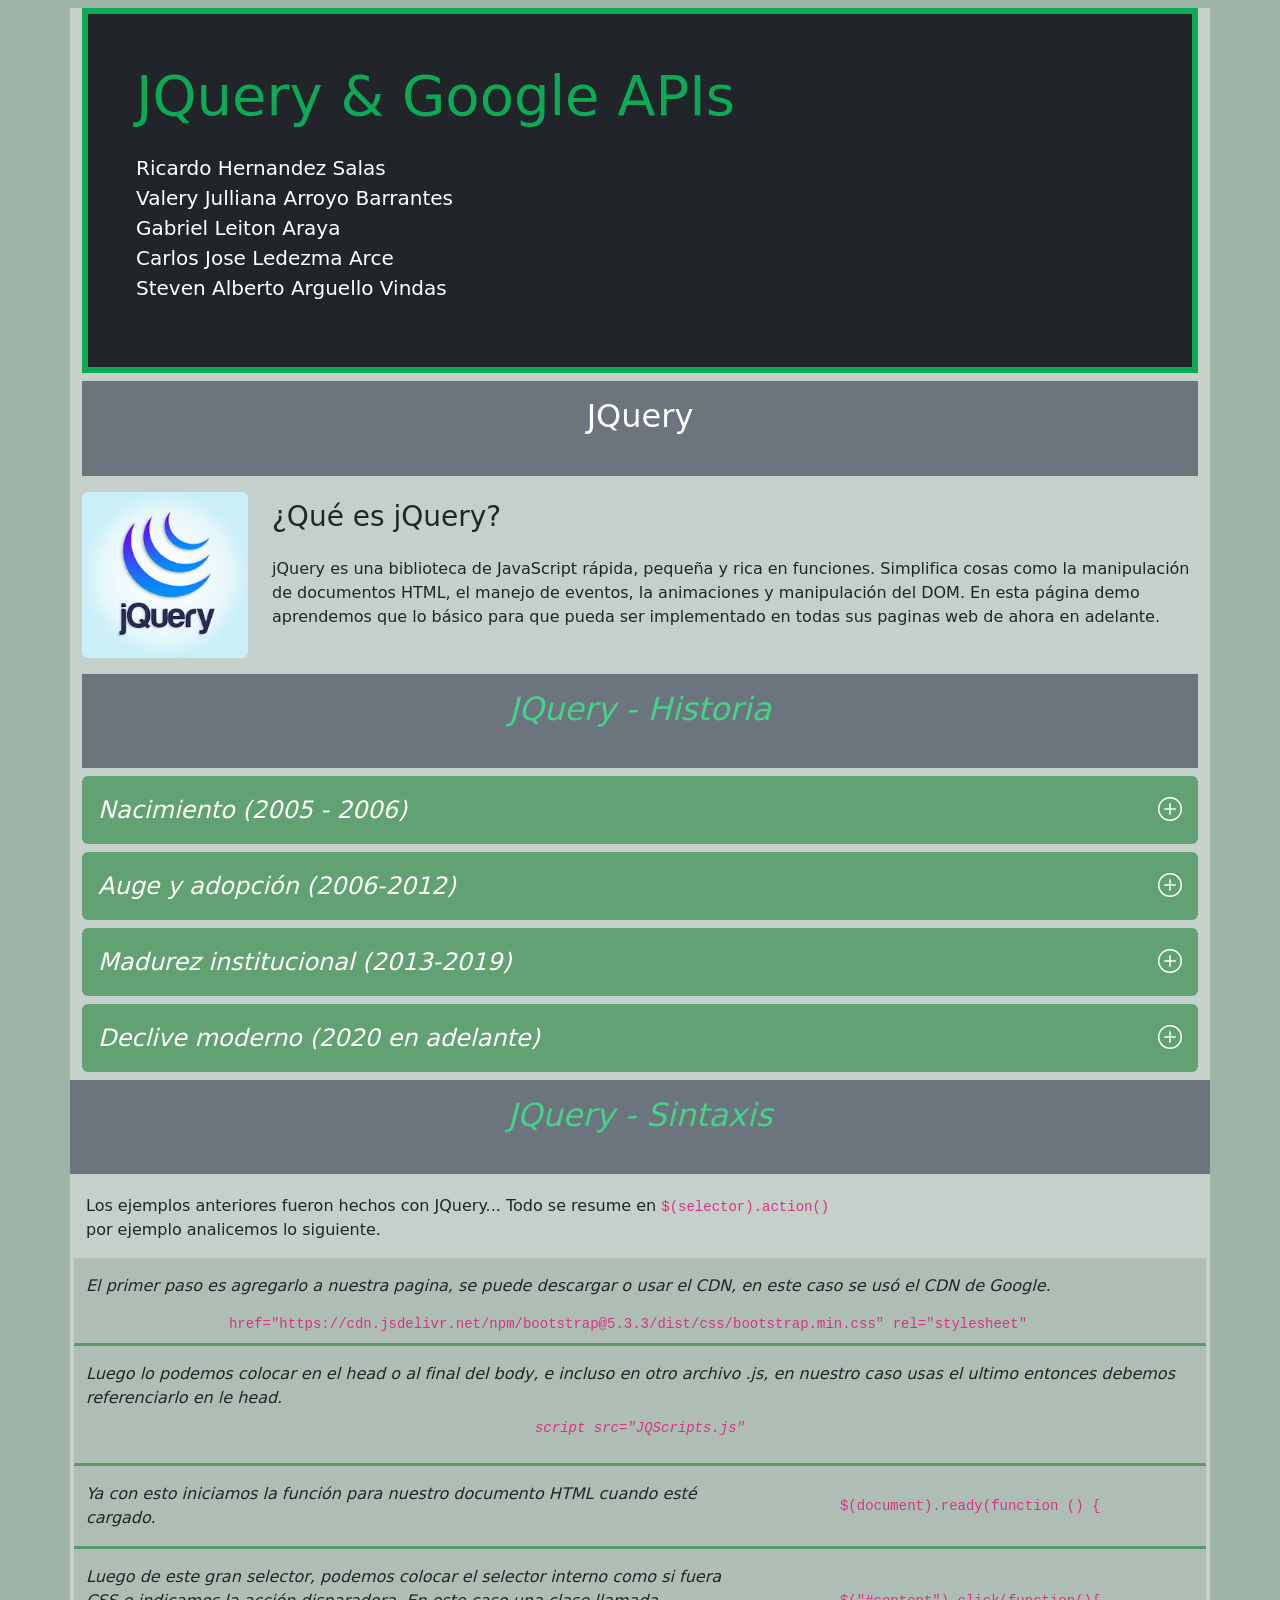
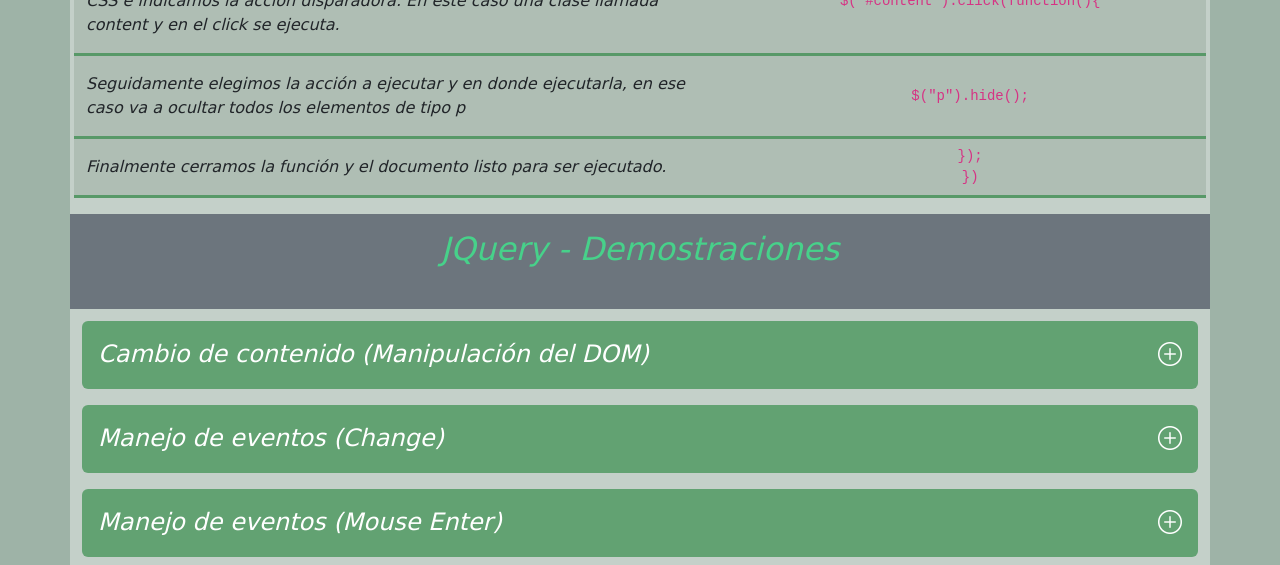
==== index.html @ 8ffada0d "changes" ====
<!DOCTYPE html>
<html lang="es">

<head>
    <meta charset="UTF-8">
    <meta name="viewport" content="width=device-width, initial-scale=1.0">
    <title>DEMO-GRP2</title>
    <meta name="authors"
        content="Ricardo Hernandez Salas, Valery Julliana Arroyo Barrantes, Gabriel Leiton Araya, Carlos Jose Ledezma Arce , Steven Alberto Arguello Vindas">

    <!-- Bootstrap mediante CDN-->
    <link href="https://cdn.jsdelivr.net/npm/bootstrap@5.3.3/dist/css/bootstrap.min.css" rel="stylesheet">
    <!--Iconos de bootstrap-->
    <link href="https://cdn.jsdelivr.net/npm/bootstrap-icons@1.11.3/font/bootstrap-icons.css" rel="stylesheet">

    <link rel="stylesheet" href="styles.css">

    <!--      
    <base href="https://richardontthe.github.io/DEMO-GRP2/">
    -->

    <meta name="description"
        content="Pagina con una demostracion diseño Jquery, HTML, CSS y Google APIs, con el fin de mostrar los conocimientos adquiridos en el curso de ISW">
    <meta name="keywords"
        content="HTML, CSS, JavaScript, jQuery, Google APIs, diseño web, desarrollo web, ISW, demostración">

    <!-- Instalacion de JQuery con CDN -->
    <script src="https://ajax.googleapis.com/ajax/libs/jquery/3.7.1/jquery.min.js"></script>

    <!-- referenciamos la hoja de jquery -->
    <script src="JQScripts.js"></script>

</head>

<body>

    <div id="main-Container" class="container">


        <div id="main-title" class="container p-5 my-2 bg-dark text-white">
            <h1 class="display-4 mb-4">JQuery & Google APIs</h1>
            <p class="lead">Ricardo Hernandez Salas <br> Valery Julliana Arroyo Barrantes <br> Gabriel Leiton Araya <br>
                Carlos Jose Ledezma Arce <br> Steven Alberto Arguello Vindas</p>

        </div>

        <!-- Inicia la parte de Jquery -->

        <div id="JQuery" class="col p-3 bg-secondary text-white">
            <h2 class="mb-4">JQuery</h2>
        </div>

        <div class="row">
            <div class="col-sm-2 mt-3 mb-3">
                <img src="Resources/jquery.jpg" alt="imagen de jquery" class="img-fluid rounded">
            </div>

            <div class="col-sm-10 - mt-4">
                <h3>¿Qué es jQuery?</h3>
                <p class="secondary - mt-4">jQuery es una biblioteca de JavaScript rápida, pequeña y rica en funciones.
                    Simplifica cosas como la manipulación de documentos HTML, el manejo de eventos, la animaciones y
                    manipulación del DOM. En esta página demo aprendemos que lo básico para que pueda ser implementado
                    en todas sus paginas web de ahora en adelante.</p>
            </div>

        </div>

        <!--  Historia de jquery-->
        <!-- Funete https://blog.logrocket.com/the-history-and-legacy-of-jquery/-->

        <div id="JQuery-Sub" class="col p-3 bg-secondary text-white">
            <h2 class="mb-4">JQuery - Historia</h2>
        </div>
        <!-- Inicios !-->
        <div id="DropDown" class="DropDown">

            <div id="JQuery-Sub1"
                class="JQuery-Sub1 d-flex justify-content-between align-items-center p-3 my-2 rounded ">

                <h2 class="mb-0">Nacimiento (2005 - 2006)</h2>
                <i class="bi bi-plus-circle fs-4 text-white"></i>

            </div>

            <div class="col my-1">
                <p class="secondary content ms-3" id="content">
                    John Resig creó la primera versión en 2005 y la lanzó en 2006 en BarCampNYC.
                    Se enfocó en simplificar tareas repetitivas de JavaScript, con un API ergonómico
                    para seleccionar elementos y manejar diferencias entre navegadores.
                </p>
            </div>
        </div>

        <!-- Auge y adopcion -->
        <div id="DropDown" class="DropDown">

            <div id="JQuery-Sub1"
                class="JQuery-Sub1 d-flex justify-content-between align-items-center p-3 my-2 rounded ">

                <h2 class="mb-0">Auge y adopción (2006-2012)</h2>
                <i class="bi bi-plus-circle fs-4 text-white"></i>

            </div>

            <div class="col my-1">
                <p class="secondary content ms-3" id="content">
                    jQuery se volvió estándar gracias a su manejo de animaciones, Ajax y compatibilidad
                    cross-browser, alimentando el 74% de sitios web. Introdujo Sizzle para selecciones
                    complejas y formalizó su gobernanza con la jQuery Board en 2011 y la jQuery Foundation en 2012.
                </p>
            </div>
        </div>

        <!-- madurez institucional -->
        <div id="DropDown" class="DropDown">

            <div id="JQuery-Sub1"
                class="JQuery-Sub1 d-flex justify-content-between align-items-center p-3 my-2 rounded ">

                <h2 class="mb-0">Madurez institucional (2013-2019)</h2>
                <i class="bi bi-plus-circle fs-4 text-white"></i>

            </div>

            <div class="col my-1">
                <p class="secondary content ms-3" id="content">
                    Lanzó v2.0 en 2013 sin soporte para IE8-, mejorando rendimiento.
                    Se fusionó en JS Foundation (2015) y luego OpenJS Foundation (2019),
                    manteniendo desarrollo activo pese a mejoras nativas en navegadores.
                </p>
            </div>
        </div>

        <!-- declive -->
        <div id="DropDown" class="DropDown">

            <div id="JQuery-Sub1"
                class="JQuery-Sub1 d-flex justify-content-between align-items-center p-3 my-2 rounded ">

                <h2 class="mb-0">Declive moderno (2020 en adelante)</h2>
                <i class="bi bi-plus-circle fs-4 text-white"></i>

            </div>

            <div class="col my-1">
                <p class="secondary content ms-3" id="content">
                    Con la evolución de JavaScript moderno y frameworks como React, Vue y Angular,
                    el uso de jQuery disminuyó considerablemente, aunque aún se mantiene presente
                    en muchos proyectos legacy.
                </p>
            </div>
        </div>



        <div class="row">
            <div id="JQuery-Sub" class="col p-3 bg-secondary text-white mb-1">
                <h2 class="mb-4">JQuery - Sintaxis</h2>
            </div>
        </div>

        <div class="row">
            <div class="col secondary p-3">
                <p>Los ejemplos anteriores fueron hechos con JQuery... Todo se resume en
                    <code> $(selector).action()</code> <br> por ejemplo analicemos lo siguiente.
                </p>

                <div class="row sintax">
                    <p class="col-md-12 mt-3">
                        El primer paso es agregarlo a nuestra pagina, se puede descargar o usar el CDN, en este caso se
                        usó el CDN de Google.
                    </p>
                    <code class="row  d-flex justify-content-center align-items-center mb-2">
                         href="https://cdn.jsdelivr.net/npm/bootstrap@5.3.3/dist/css/bootstrap.min.css" rel="stylesheet"

                </code>
                </div>

                <div class="row sintax">
                    <p class="col-md-12 mt-3">
                        Luego lo podemos colocar en el head o al final del body, e incluso en otro archivo .js, en
                        nuestro caso usas el ultimo entonces debemos referenciarlo en le head.
                        <code class="row  d-flex justify-content-center align-items-center mb-2 mt-2">
                         script src="JQScripts.js"
                                      
                        </code>
                </div>

                <div class="row sintax">
                    <p class="col-md-7 mt-3">
                        Ya con esto iniciamos la función para nuestro documento HTML cuando esté cargado.
                    </p>
                    <code class="col-md-5  d-flex justify-content-center align-items-center">
                    $(document).ready(function () {
                </code>
                </div>

                <div class="row sintax ">
                    <p class="col-md-7 mt-3">
                        Luego de este gran selector, podemos colocar el selector interno como si fuera CSS e indicamos
                        la acción disparadora. En este caso una clase llamada content y en el click se ejecuta.
                    </p>
                    <code class="col-md-5  d-flex justify-content-center align-items-center">
                    $("#content").click(function(){
                </code>
                </div>

                <div class="row sintax ">
                    <p class="col-md-7 mt-3">
                        Seguidamente elegimos la acción a ejecutar y en donde ejecutarla, en ese caso va a ocultar todos
                        los elementos de tipo p
                    </p>
                    <code class="col-md-5  d-flex justify-content-center align-items-center">
                                 $("p").hide();
                            </code>
                </div>

                <div class="row sintax ">
                    <p class="col-md-7 mt-3">
                        Finalmente cerramos la función y el documento listo para ser ejecutado.
                    </p>
                    <code class="col-md-5  d-flex justify-content-center align-items-center">
                                  }); <br>
                                })
                            </code>
                </div>

            </div>
        </div>

        <!-- Demostraciones de  JQuery-->
        <div class="row">
            <div id="JQuery-Sub" class="col p-3 bg-secondary text-white mb-1">
                <h2 class="mb-4">JQuery - Demostraciones</h2>
            </div>
        </div>
        <!-- Cambio de contenido HTML -->
        <div class="row demosJQ">

            <div id="DropDown" class="DropDown">

                <div id="JQuery-Sub1"
                    class="JQuery-Sub1 d-flex justify-content-between align-items-center p-3 my-2 rounded ">

                    <h2 class="mb-0"> Cambio de contenido (Manipulación del DOM) </h2>
                    <i class="bi bi-plus-circle fs-4 text-white"></i>

                </div>

                <div class="col my-1">

                    <p class="secondary content ms-3">
                        La manipulacion del DOM permite alterar el HTML...
                    </p>

                    <div class="row align-items-center content">

                        <div class="col-md-3">
                            <button id="btn-cambiar" class="btn btn-primary w-80 ms-5">
                                Cambiar contenido
                            </button>
                        </div>

                        <div class="col-md-9">
                            <p id="demo-texto" class="secondary mb-0 ms-4">
                                Este texto será modificado con jQuery.
                            </p>
                        </div>

                    </div>

                </div>
            </div>




        </div>

        <!-- Manejo de eventos -->
        <div class="row demosJQ">

            <div id="DropDown" class="DropDown">

                <div id="JQuery-Sub1"
                    class="JQuery-Sub1 d-flex justify-content-between align-items-center p-3 my-2 rounded ">

                    <h2 class="mb-0"> Manejo de eventos (Change) </h2>
                    <i class="bi bi-plus-circle fs-4 text-white"></i>

                </div>

                <div class="col my-1">

                    <p class="secondary content ms-3">
                        El manejo de ventos que ofrece JQuery es muy variado y útil, por ejemplo en estos titulos
                        anteriores hemos visto el
                        hover pero ahora podremos observar en Change que se usa para distintos inputs.
                    </p>

                    <div class="row align-items-center content">

                        <div class="col-md-6">
                            <input type="text" class="ms-5 w-50" id="input-superheroe"
                                placeholder="Escribe tu superheroe favorito">
                        </div>

                        <div class="col-md-6 ">
                            <p class="secondary mb-0 ms-4" id="mostrar-superheroe"></p>

                        </div>

                    </div>

                </div>
            </div>
        </div>

        <!-- Manejo de eventos -->
        <div class="row demosJQ">

            <div id="DropDown" class="DropDown col-md-12">

                <div id="JQuery-Sub1"
                    class="JQuery-Sub1 d-flex justify-content-between align-items-center p-3 my-2 rounded ">

                    <h2 class="mb-0">Manejo de eventos (Mouse Enter) </h2>
                    <i class="bi bi-plus-circle fs-4 text-white"></i>

                </div>

                <div class="col my-1">

                    <div class="row align-items-center content">

                        <div id="zona" class="col-md-12 " >

                            <div id="caja-escapista" class="bg-danger text-white text-center position-absolute">
                                ¡Atrápame!
                            </div>

                        </div>

                    </div>

                </div>
            </div>


        

        </div>










        <!--fin del main container-->
    </div>
















    <!-- Termina la pagina principal -->
    </div>




</body>

</html>
---- styles.css ----
/* Titulo */
#main-title {
    border: 6px solid rgba(4, 235, 108, 0.671);
}
#main-title h1 {
        color: rgba(4, 235, 108, 0.671);
;
}

/*Fondo general*/
body {
    background-color: rgba(3, 58, 28, 0.384);
}

#main-Container {
    background-color: rgba(255, 255, 255, 0.384);

}

#JQuery h2 {
    text-align: center;
}


#JQuery-Sub h2 {
    text-align: center;
    color:  rgba(53, 255, 144, 0.671); 
    font-style: italic;
    font-size:  2rem;
    
}

/* Subs para los botones de historia */

#JQuery-Sub1  h2{
    text-align: center;
    color:  rgb(255, 255, 255); 
    font-style: italic;
    font-size:  1.5rem;
    
} 
 .JQuery-Sub1 {
    background-color: rgba(6, 119, 34, 0.514);

    
} 

/* Sintaxis basica de JQuery */

.sintax {

    border-bottom: 3px solid rgba(6, 119, 34, 0.514);
    background-color: rgba(102, 122, 107, 0.219);
 }

.sintax p {

    font-style: italic;
}

.sintax code {

    text-align: center;
}

.cdn-demo { 
    overflow: auto;
}

/* Ejemplo de JQuery de caja escapista */

#caja-escapista {

    width:150px; 
    height:80px; 
    line-height:80px; 
    cursor:pointer;
}

#zona {
     height:300px; 
     border:1px solid #ccc;
     position: relative;
     overflow: hidden;
}
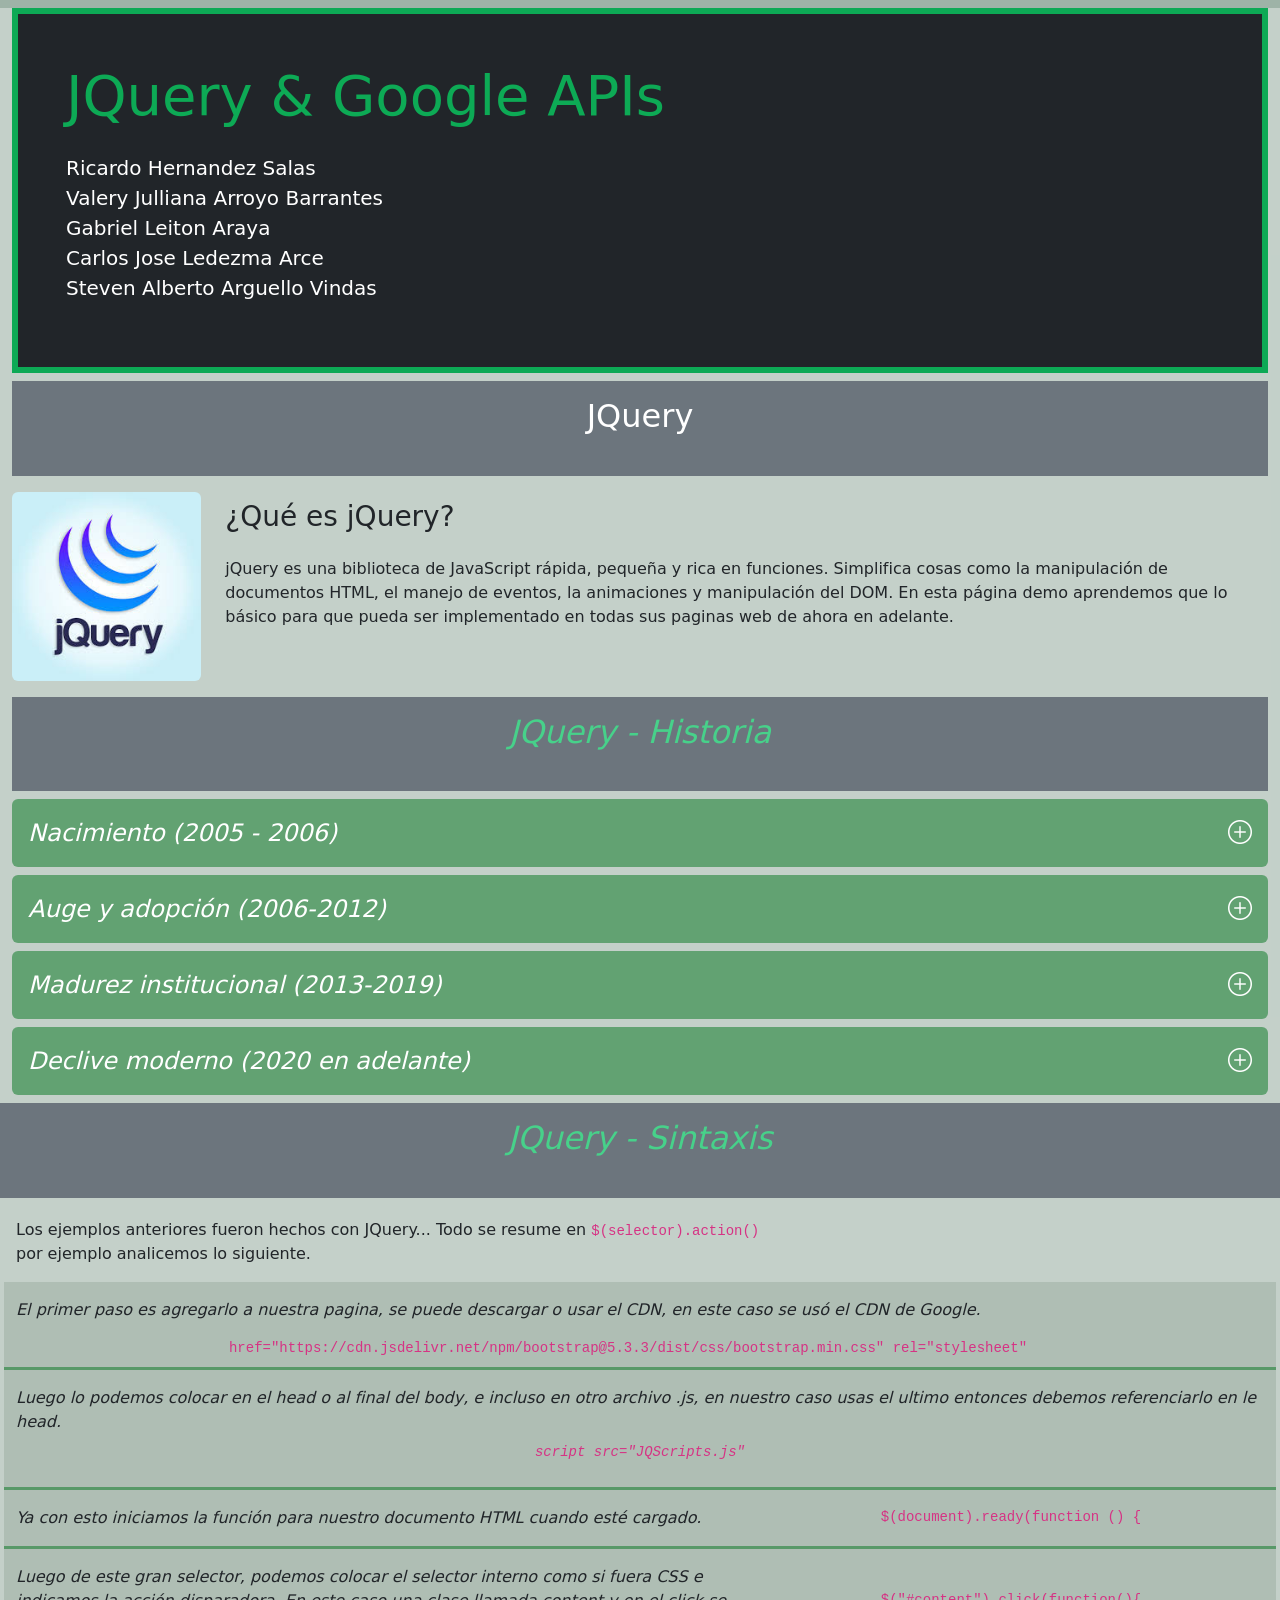
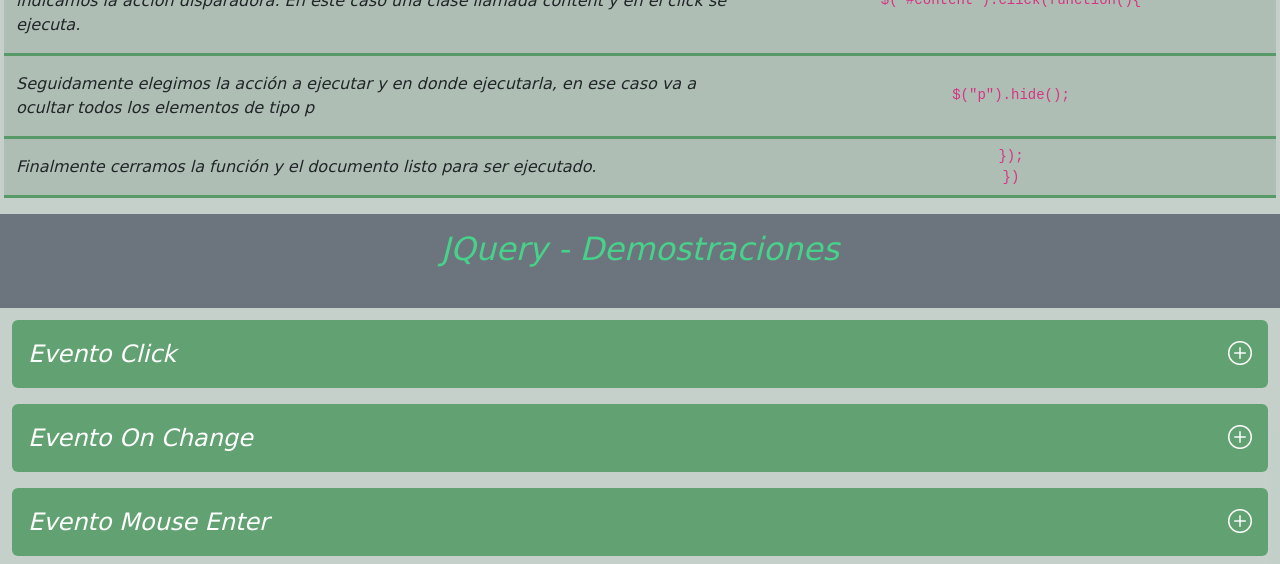
==== commit 4c05e3ab: "Merge branch 'main' of https://github.com/Richardontthe/Demo-GRP2" ====
--- a/index.html
+++ b/index.html
@@ -34,10 +34,10 @@
 
 <body>
 
-    <div id="main-Container" class="container">
-
-
-        <div id="main-title" class="container p-5 my-2 bg-dark text-white">
+    <div id="main-Container" class="container-fluid">
+
+
+        <div id="main-title" class="container-fluid p-5 my-2 bg-dark text-white">
             <h1 class="display-4 mb-4">JQuery & Google APIs</h1>
             <p class="lead">Ricardo Hernandez Salas <br> Valery Julliana Arroyo Barrantes <br> Gabriel Leiton Araya <br>
                 Carlos Jose Ledezma Arce <br> Steven Alberto Arguello Vindas</p>
@@ -170,7 +170,7 @@
                         El primer paso es agregarlo a nuestra pagina, se puede descargar o usar el CDN, en este caso se
                         usó el CDN de Google.
                     </p>
-                    <code class="row  d-flex justify-content-center align-items-center mb-2">
+                    <code class="row  d-flex justify-content-center align-items-center mb-2 cdn-demo">
                          href="https://cdn.jsdelivr.net/npm/bootstrap@5.3.3/dist/css/bootstrap.min.css" rel="stylesheet"
 
                 </code>
@@ -242,7 +242,7 @@
                 <div id="JQuery-Sub1"
                     class="JQuery-Sub1 d-flex justify-content-between align-items-center p-3 my-2 rounded ">
 
-                    <h2 class="mb-0"> Cambio de contenido (Manipulación del DOM) </h2>
+                    <h2 class="mb-0"> Evento Click</h2>
                     <i class="bi bi-plus-circle fs-4 text-white"></i>
 
                 </div>
@@ -285,7 +285,7 @@
                 <div id="JQuery-Sub1"
                     class="JQuery-Sub1 d-flex justify-content-between align-items-center p-3 my-2 rounded ">
 
-                    <h2 class="mb-0"> Manejo de eventos (Change) </h2>
+                    <h2 class="mb-0"> Evento On Change </h2>
                     <i class="bi bi-plus-circle fs-4 text-white"></i>
 
                 </div>
@@ -324,7 +324,7 @@
                 <div id="JQuery-Sub1"
                     class="JQuery-Sub1 d-flex justify-content-between align-items-center p-3 my-2 rounded ">
 
-                    <h2 class="mb-0">Manejo de eventos (Mouse Enter) </h2>
+                    <h2 class="mb-0">Evento Mouse Enter </h2>
                     <i class="bi bi-plus-circle fs-4 text-white"></i>
 
                 </div>
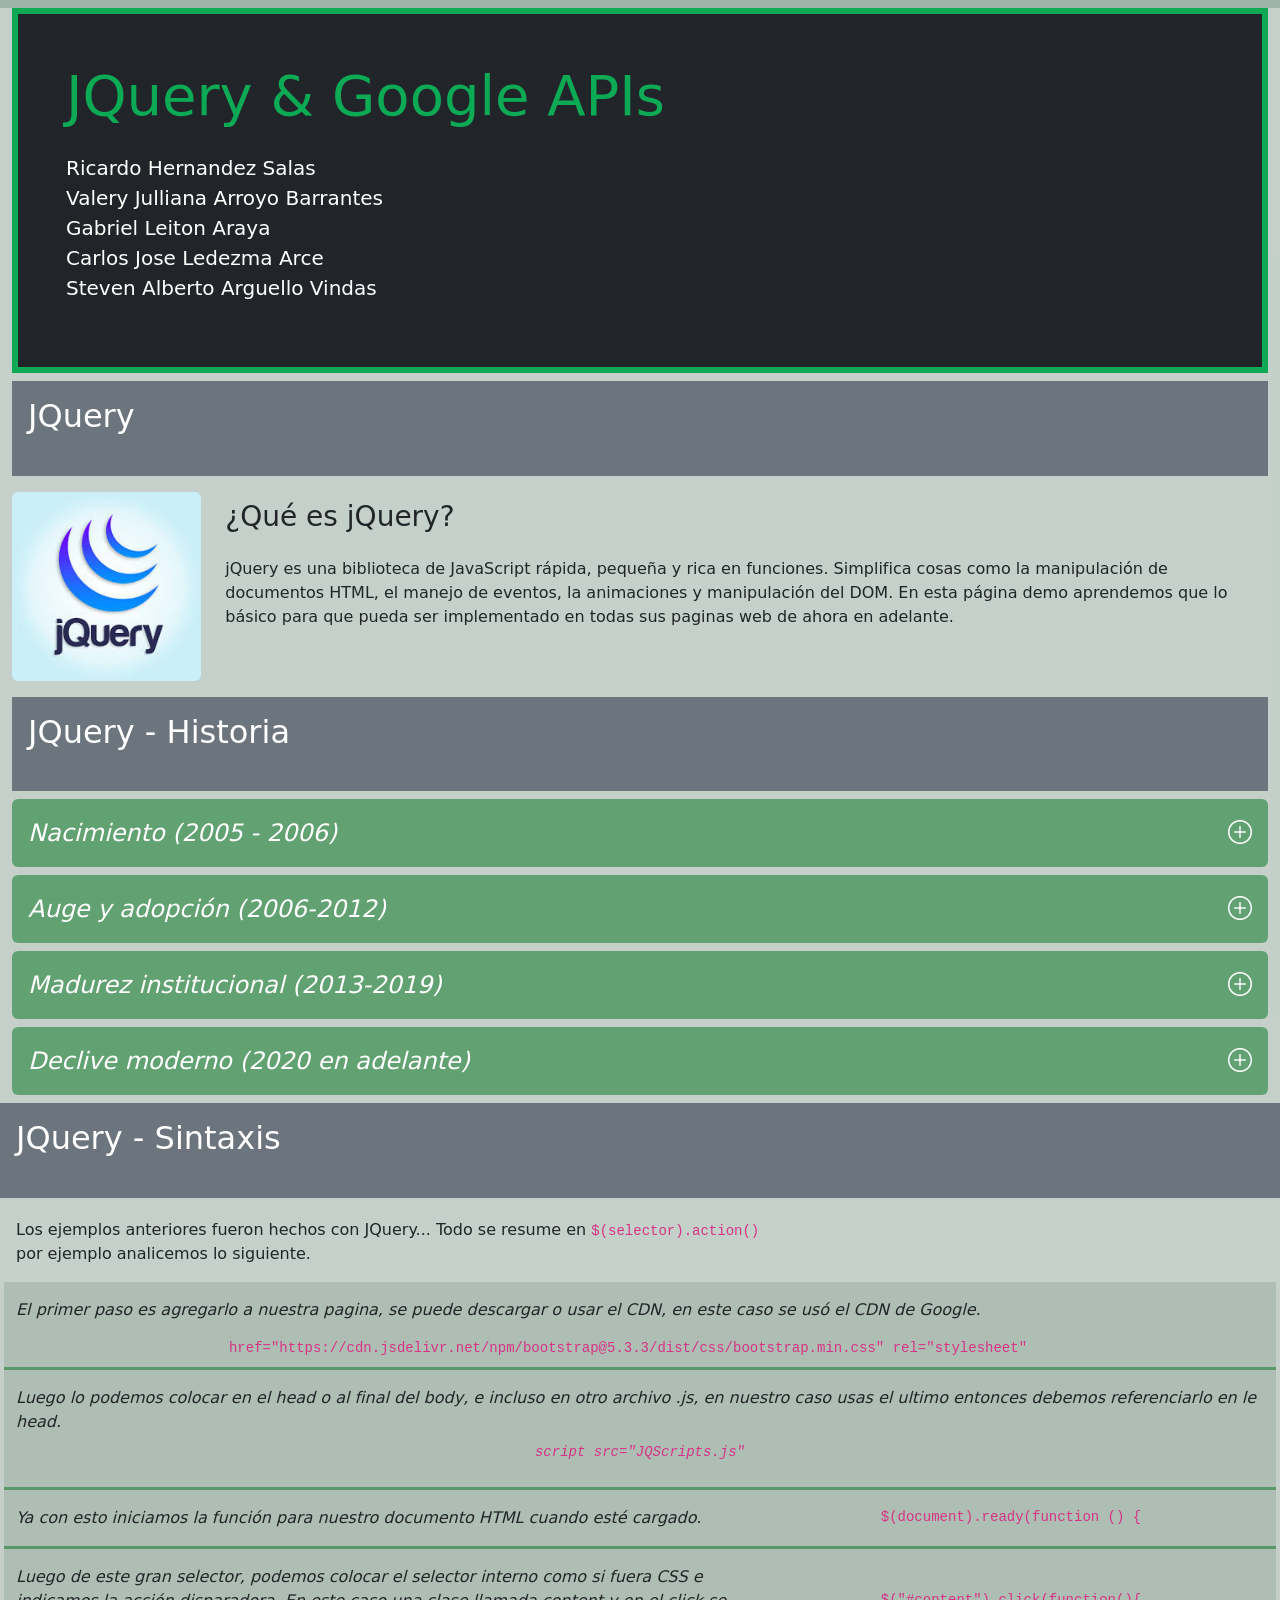
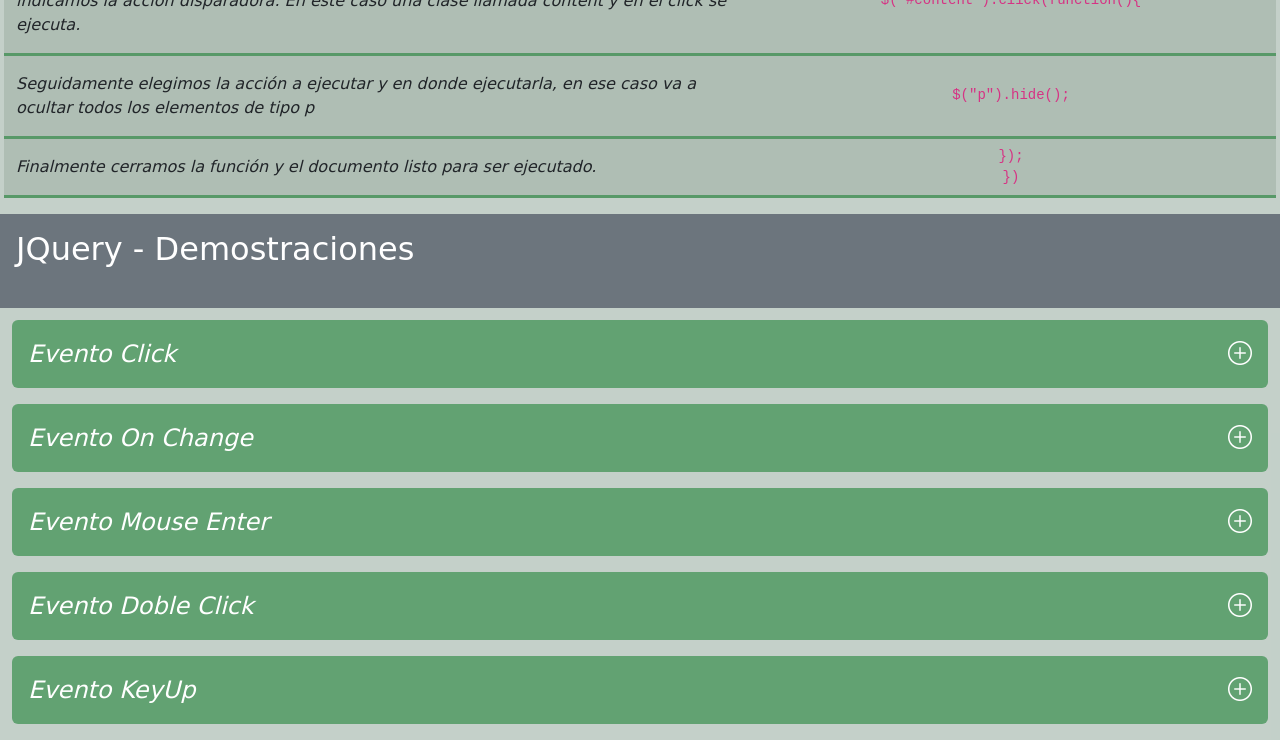
==== commit d987ef8d: "nuevos ejemplos de JQ" ====
--- a/index.html
+++ b/index.html
@@ -72,10 +72,9 @@
             <h2 class="mb-4">JQuery - Historia</h2>
         </div>
         <!-- Inicios !-->
-        <div id="DropDown" class="DropDown">
-
-            <div id="JQuery-Sub1"
-                class="JQuery-Sub1 d-flex justify-content-between align-items-center p-3 my-2 rounded ">
+        <div class="DropDown">
+
+            <div class="JQuery-Sub1 d-flex justify-content-between align-items-center p-3 my-2 rounded ">
 
                 <h2 class="mb-0">Nacimiento (2005 - 2006)</h2>
                 <i class="bi bi-plus-circle fs-4 text-white"></i>
@@ -83,7 +82,7 @@
             </div>
 
             <div class="col my-1">
-                <p class="secondary content ms-3" id="content">
+                <p class="secondary content ms-3">
                     John Resig creó la primera versión en 2005 y la lanzó en 2006 en BarCampNYC.
                     Se enfocó en simplificar tareas repetitivas de JavaScript, con un API ergonómico
                     para seleccionar elementos y manejar diferencias entre navegadores.
@@ -92,10 +91,9 @@
         </div>
 
         <!-- Auge y adopcion -->
-        <div id="DropDown" class="DropDown">
-
-            <div id="JQuery-Sub1"
-                class="JQuery-Sub1 d-flex justify-content-between align-items-center p-3 my-2 rounded ">
+        <div class="DropDown">
+
+            <div class="JQuery-Sub1 d-flex justify-content-between align-items-center p-3 my-2 rounded ">
 
                 <h2 class="mb-0">Auge y adopción (2006-2012)</h2>
                 <i class="bi bi-plus-circle fs-4 text-white"></i>
@@ -103,7 +101,7 @@
             </div>
 
             <div class="col my-1">
-                <p class="secondary content ms-3" id="content">
+                <p class="secondary content ms-3">
                     jQuery se volvió estándar gracias a su manejo de animaciones, Ajax y compatibilidad
                     cross-browser, alimentando el 74% de sitios web. Introdujo Sizzle para selecciones
                     complejas y formalizó su gobernanza con la jQuery Board en 2011 y la jQuery Foundation en 2012.
@@ -112,10 +110,9 @@
         </div>
 
         <!-- madurez institucional -->
-        <div id="DropDown" class="DropDown">
-
-            <div id="JQuery-Sub1"
-                class="JQuery-Sub1 d-flex justify-content-between align-items-center p-3 my-2 rounded ">
+        <div class="DropDown">
+
+            <div class="JQuery-Sub1 d-flex justify-content-between align-items-center p-3 my-2 rounded ">
 
                 <h2 class="mb-0">Madurez institucional (2013-2019)</h2>
                 <i class="bi bi-plus-circle fs-4 text-white"></i>
@@ -123,7 +120,7 @@
             </div>
 
             <div class="col my-1">
-                <p class="secondary content ms-3" id="content">
+                <p class="secondary content ms-3">
                     Lanzó v2.0 en 2013 sin soporte para IE8-, mejorando rendimiento.
                     Se fusionó en JS Foundation (2015) y luego OpenJS Foundation (2019),
                     manteniendo desarrollo activo pese a mejoras nativas en navegadores.
@@ -132,10 +129,9 @@
         </div>
 
         <!-- declive -->
-        <div id="DropDown" class="DropDown">
-
-            <div id="JQuery-Sub1"
-                class="JQuery-Sub1 d-flex justify-content-between align-items-center p-3 my-2 rounded ">
+        <div class="DropDown">
+
+            <div class="JQuery-Sub1 d-flex justify-content-between align-items-center p-3 my-2 rounded ">
 
                 <h2 class="mb-0">Declive moderno (2020 en adelante)</h2>
                 <i class="bi bi-plus-circle fs-4 text-white"></i>
@@ -143,7 +139,7 @@
             </div>
 
             <div class="col my-1">
-                <p class="secondary content ms-3" id="content">
+                <p class="secondary content ms-3">
                     Con la evolución de JavaScript moderno y frameworks como React, Vue y Angular,
                     el uso de jQuery disminuyó considerablemente, aunque aún se mantiene presente
                     en muchos proyectos legacy.
@@ -237,10 +233,9 @@
         <!-- Cambio de contenido HTML -->
         <div class="row demosJQ">
 
-            <div id="DropDown" class="DropDown">
-
-                <div id="JQuery-Sub1"
-                    class="JQuery-Sub1 d-flex justify-content-between align-items-center p-3 my-2 rounded ">
+            <div class="DropDown">
+
+                <div class="JQuery-Sub1 d-flex justify-content-between align-items-center p-3 my-2 rounded ">
 
                     <h2 class="mb-0"> Evento Click</h2>
                     <i class="bi bi-plus-circle fs-4 text-white"></i>
@@ -255,7 +250,7 @@
 
                     <div class="row align-items-center content">
 
-                        <div class="col-md-3">
+                        <div class="col-md-3 content">
                             <button id="btn-cambiar" class="btn btn-primary w-80 ms-5">
                                 Cambiar contenido
                             </button>
@@ -280,10 +275,9 @@
         <!-- Manejo de eventos -->
         <div class="row demosJQ">
 
-            <div id="DropDown" class="DropDown">
-
-                <div id="JQuery-Sub1"
-                    class="JQuery-Sub1 d-flex justify-content-between align-items-center p-3 my-2 rounded ">
+            <div class="DropDown">
+
+                <div class="JQuery-Sub1 d-flex justify-content-between align-items-center p-3 my-2 rounded ">
 
                     <h2 class="mb-0"> Evento On Change </h2>
                     <i class="bi bi-plus-circle fs-4 text-white"></i>
@@ -295,7 +289,7 @@
                     <p class="secondary content ms-3">
                         El manejo de ventos que ofrece JQuery es muy variado y útil, por ejemplo en estos titulos
                         anteriores hemos visto el
-                        hover pero ahora podremos observar en Change que se usa para distintos inputs.
+                        On change se dispara cuando el valor de un elemento ha cambiado, o un control pierde el foco. 
                     </p>
 
                     <div class="row align-items-center content">
@@ -319,10 +313,9 @@
         <!-- Manejo de eventos -->
         <div class="row demosJQ">
 
-            <div id="DropDown" class="DropDown col-md-12">
-
-                <div id="JQuery-Sub1"
-                    class="JQuery-Sub1 d-flex justify-content-between align-items-center p-3 my-2 rounded ">
+            <div class="DropDown col-md-12">
+
+                <div class="JQuery-Sub1 d-flex justify-content-between align-items-center p-3 my-2 rounded ">
 
                     <h2 class="mb-0">Evento Mouse Enter </h2>
                     <i class="bi bi-plus-circle fs-4 text-white"></i>
@@ -333,7 +326,7 @@
 
                     <div class="row align-items-center content">
 
-                        <div id="zona" class="col-md-12 " >
+                        <div id="zona" class="col-md-12 ">
 
                             <div id="caja-escapista" class="bg-danger text-white text-center position-absolute">
                                 ¡Atrápame!
@@ -346,10 +339,88 @@
                 </div>
             </div>
 
-
-        
-
-        </div>
+        </div>
+        <!-- Manejo de eventos -->
+
+
+        <div class="row demosJQ">
+
+            <div class="DropDown col-md-12 jutif">
+
+                <div class="JQuery-Sub1 d-flex justify-content-between align-items-center p-3 my-2 rounded ">
+
+                    <h2 class="mb-0">Evento Doble Click </h2>
+                    <i class="bi bi-plus-circle fs-4 text-white"></i>
+
+                </div>
+
+                <div class="col">
+                    <div class="row content text-center">
+
+
+                        <div class="col-12 d-flex justify-content-center my-3">
+                            <div id="demo-dblclick" class="p-4 bg-black text-white text-center rounded-5">
+                                Contar
+                            </div>
+                        </div>
+
+
+                        <div class="col-12 my-3">
+                            <p class="contador mb-0">
+                                No se ha contado nada
+                            </p>
+                        </div>
+
+                    </div>
+                </div>
+
+
+
+            </div>
+        </div>
+
+        <!-- Ejemplo de Keyup -->
+        <div class="row demosJQ">
+
+            <div class="DropDown">
+
+                <div class="JQuery-Sub1 d-flex justify-content-between align-items-center p-3 my-2 rounded">
+
+                    <h2 class="mb-0">Evento KeyUp</h2>
+                    <i class="bi bi-plus-circle fs-4 text-white"></i>
+
+                </div>
+
+                <div class="col   my-3">
+
+                    <p class="secondary ms-3 content">
+                        Este evento detecta cuando el usuario suelta una tecla, entonces responde con cada movimiento del teclado. 
+                    </p>
+
+                    <div class="row text-center content">
+
+                        <div class="col-md-6">
+                            <input type="text" id="input-keyup" class="form-control w-75 ms-2"
+                                placeholder="Escribe algo...">
+                        </div>
+
+                        <div class="col-md-6">
+                            <p id="mostrar-keyup" class="mb-0"></p>
+                        </div>
+
+                    </div>
+
+                </div>
+            </div>
+        </div>
+
+
+
+
+
+
+
+
 
 
 
--- a/styles.css
+++ b/styles.css
@@ -18,12 +18,12 @@
 
 }
 
-#JQuery h2 {
+.JQuery h2 {
     text-align: center;
 }
 
 
-#JQuery-Sub h2 {
+.JQuery-Sub h2 {
     text-align: center;
     color:  rgba(53, 255, 144, 0.671); 
     font-style: italic;
@@ -33,7 +33,7 @@
 
 /* Subs para los botones de historia */
 
-#JQuery-Sub1  h2{
+.JQuery-Sub1  h2{
     text-align: center;
     color:  rgb(255, 255, 255); 
     font-style: italic;
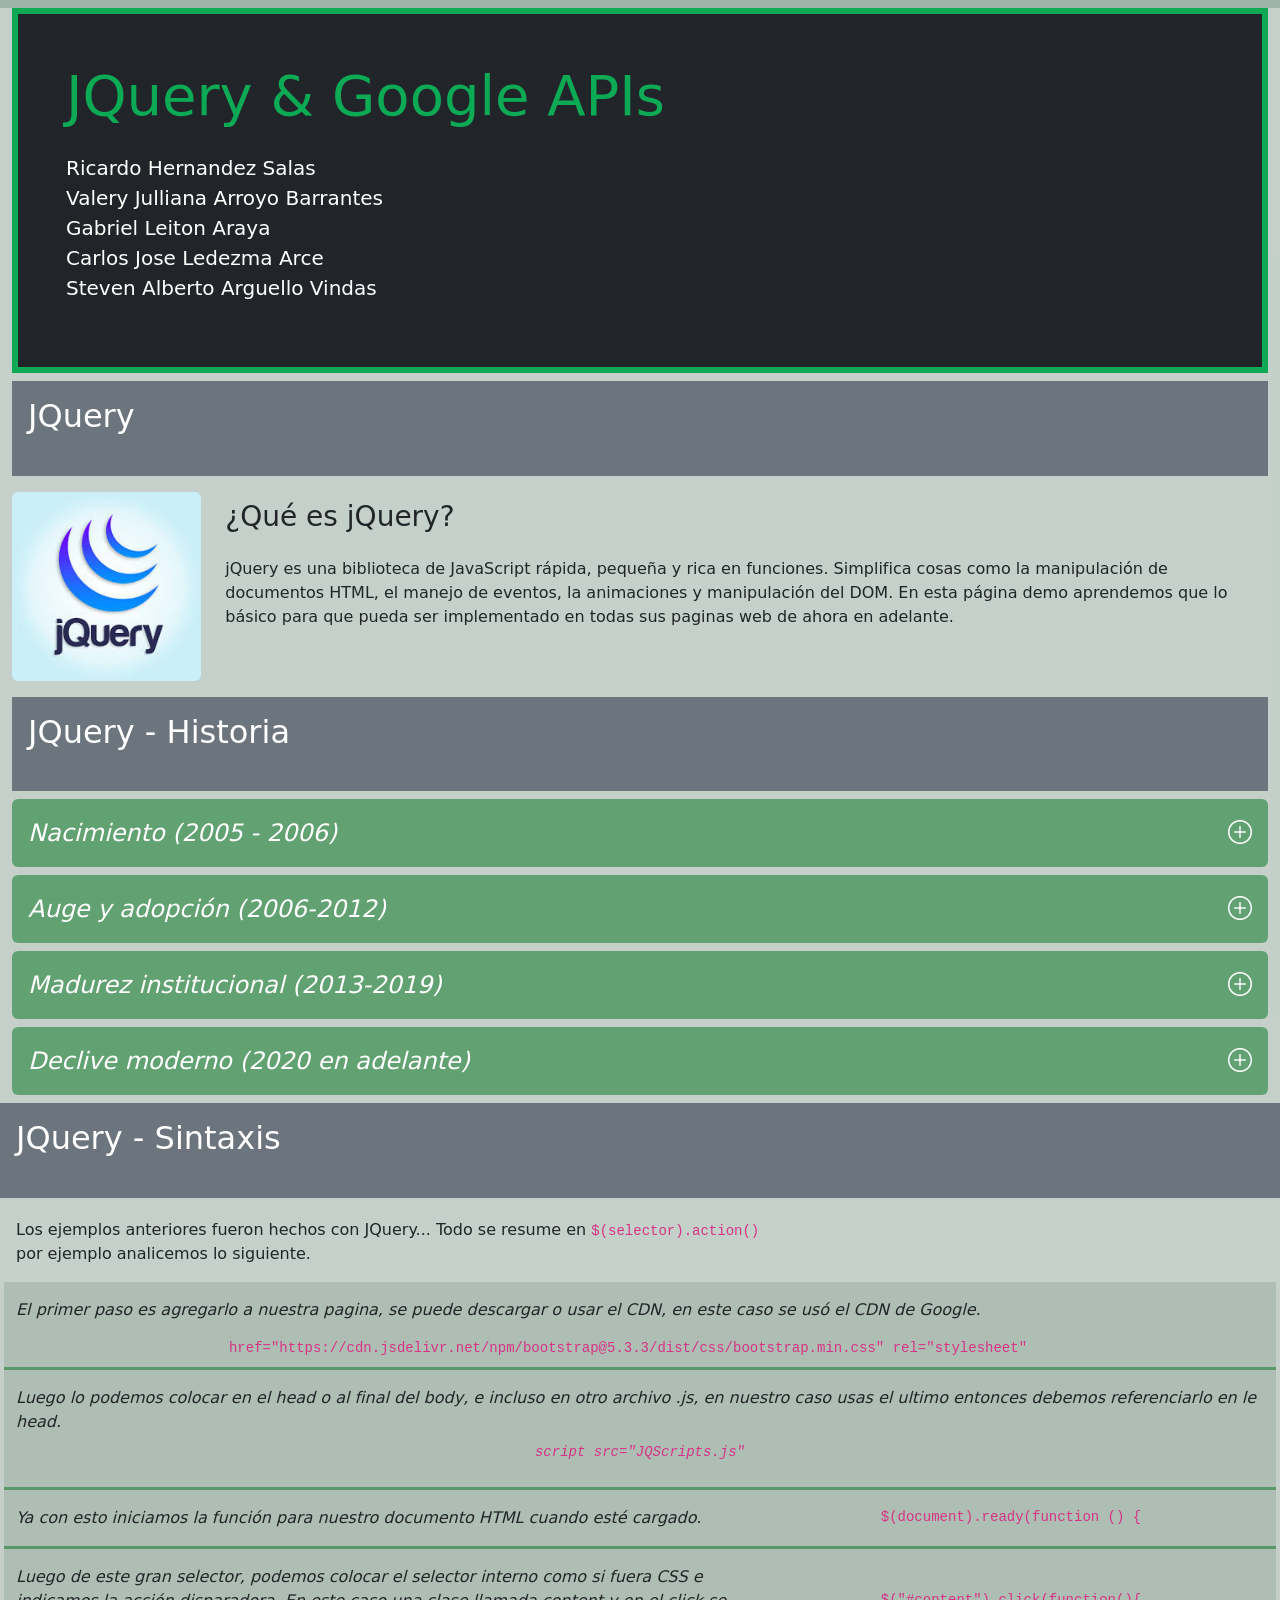
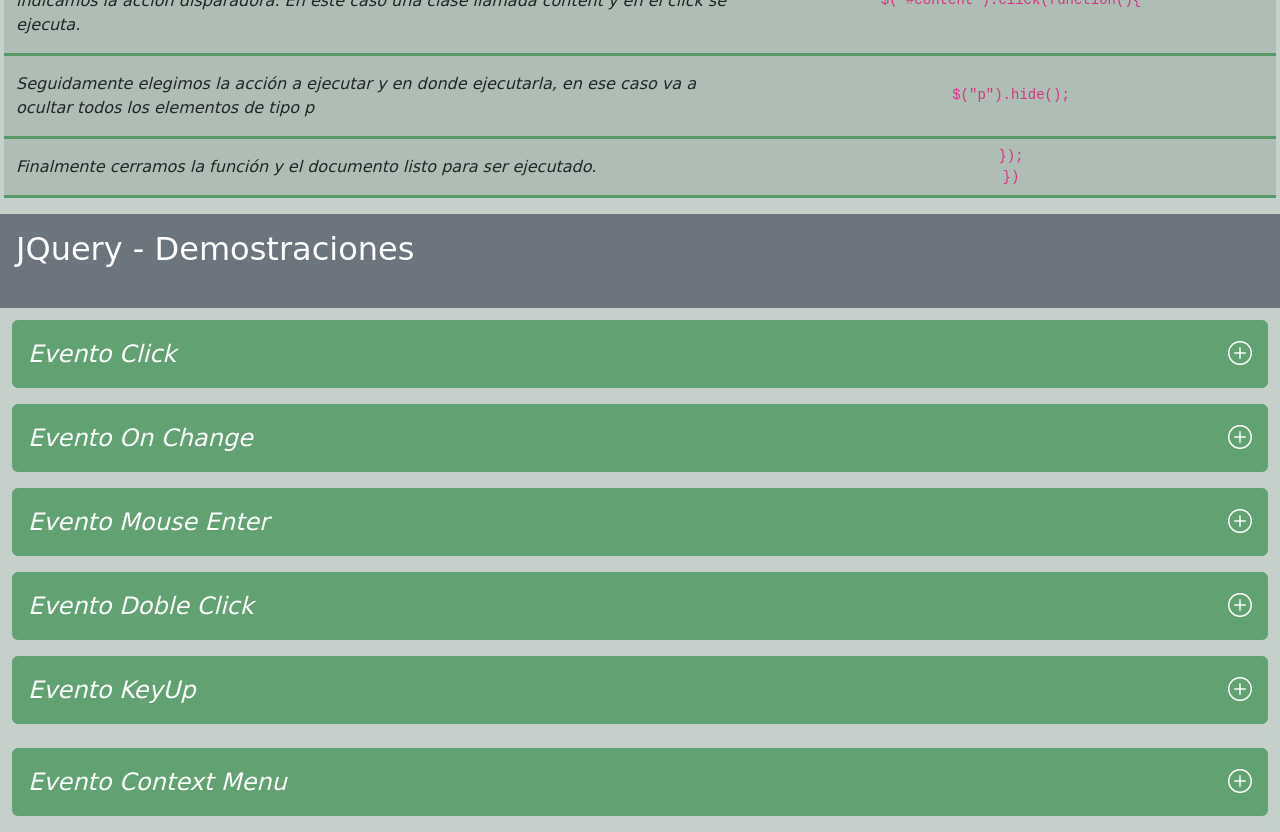
==== commit b67abdc0: "Final de eventos de JQuery" ====
--- a/index.html
+++ b/index.html
@@ -289,7 +289,7 @@
                     <p class="secondary content ms-3">
                         El manejo de ventos que ofrece JQuery es muy variado y útil, por ejemplo en estos titulos
                         anteriores hemos visto el
-                        On change se dispara cuando el valor de un elemento ha cambiado, o un control pierde el foco. 
+                        On change se dispara cuando el valor de un elemento ha cambiado, o un control pierde el foco.
                     </p>
 
                     <div class="row align-items-center content">
@@ -394,7 +394,8 @@
                 <div class="col   my-3">
 
                     <p class="secondary ms-3 content">
-                        Este evento detecta cuando el usuario suelta una tecla, entonces responde con cada movimiento del teclado. 
+                        Este evento detecta cuando el usuario suelta una tecla, entonces responde con cada movimiento
+                        del teclado.
                     </p>
 
                     <div class="row text-center content">
@@ -414,6 +415,36 @@
             </div>
         </div>
 
+        <!-- Evento de Context menu -->
+
+        <div class="row demosJQ">
+
+            <div class="DropDown">
+
+                <div class="JQuery-Sub1 d-flex justify-content-between align-items-center p-3 my-2 rounded">
+
+                    <h2 class="mb-0">Evento Context Menu</h2>
+                    <i class="bi bi-plus-circle fs-4 text-white"></i>
+
+                </div>
+
+                <div class="col my-3 text-center">
+
+                    <p class="secondary content">
+                        El evento context menu actua cuando se ahace un click izquiero como para abrir el menu contextual. 
+                    </p>
+
+                    <div id="caja-context" class="text-white p-4 rounded-5 w-25 mx-auto content">
+                        Noche
+                    </div>
+
+                    <p id="mensaje-context" class="mt-3 content"></p>
+
+                </div>
+            </div>
+        </div>
+
+
 
 
 
--- a/styles.css
+++ b/styles.css
@@ -83,4 +83,10 @@
      border:1px solid #ccc;
      position: relative;
      overflow: hidden;
+}
+
+#caja-context {
+
+
+        background-color: rgba(78, 75, 75, 0.671);
 }
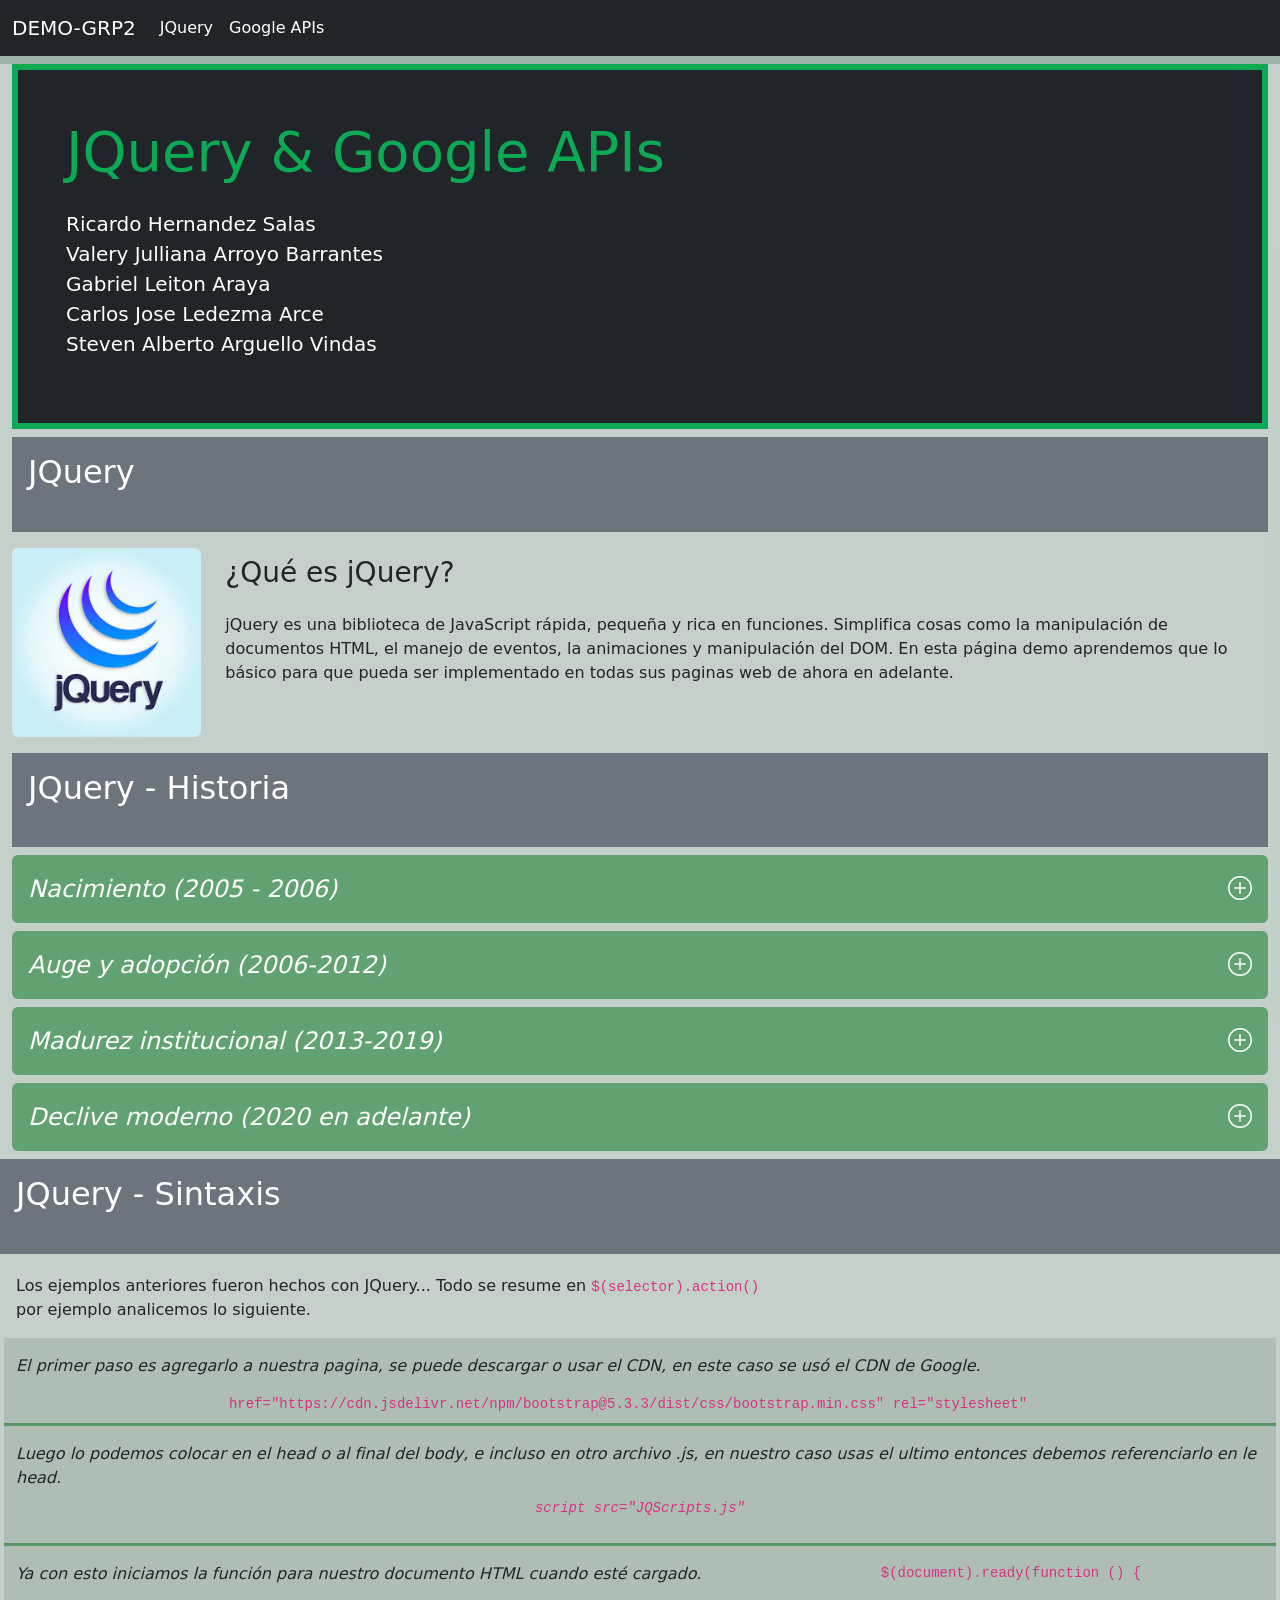
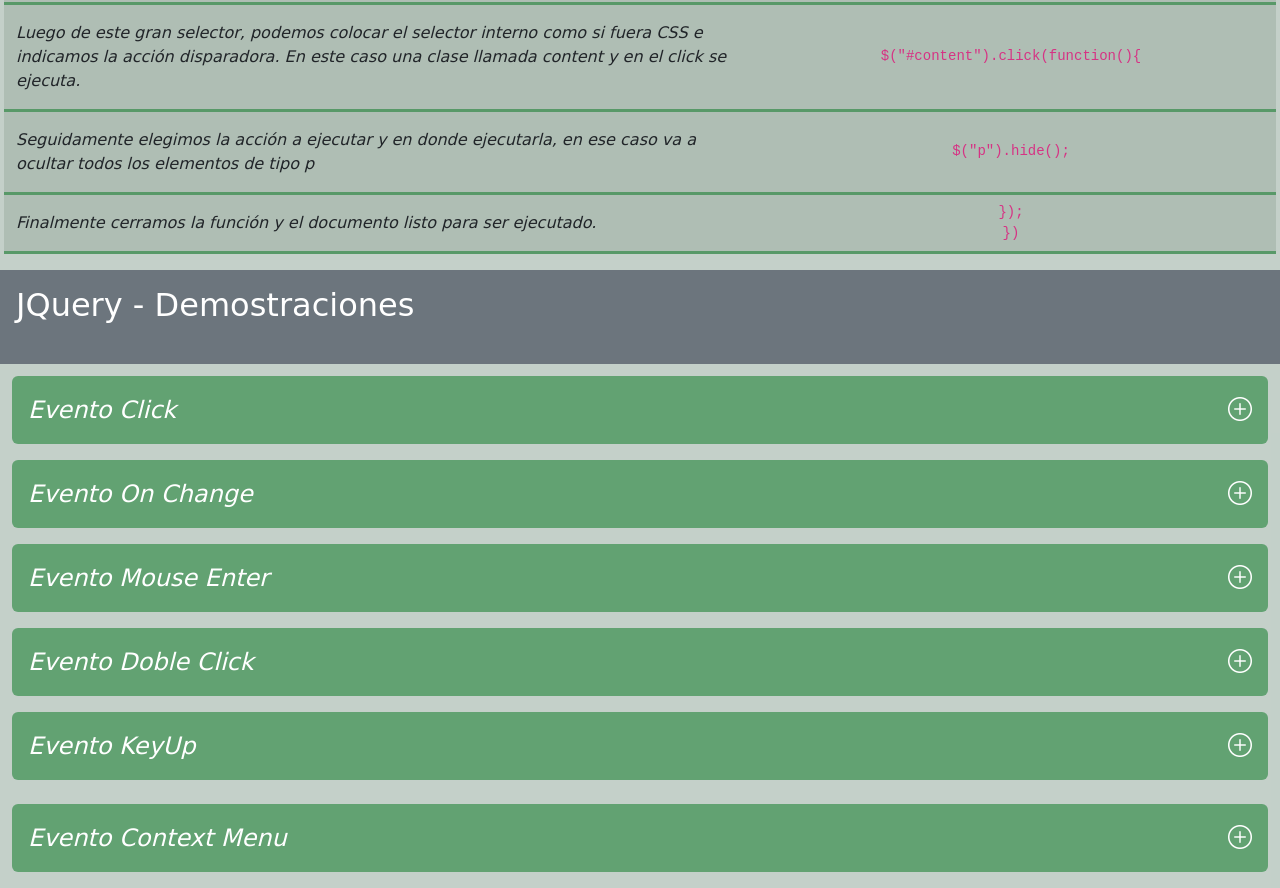
==== commit 51e6c0eb: "agrega nav bar de bootstrap" ====
--- a/index.html
+++ b/index.html
@@ -34,6 +34,35 @@
 
 <body>
 
+    <!-- Barra de navegacion -->
+
+ 
+        <nav class="navbar navbar-expand-lg navbar-light bg-dark">
+            <div class="container-fluid align-items-center">
+                <a class="navbar-brand text-white" href="#">DEMO-GRP2</a>
+            
+                <div class="collapse navbar-collapse d-flex align-items-end" id="navbarSupportedContent">
+                    <ul class="navbar-nav me-auto mb-2 mb-lg-0 ">
+                        <li class="nav-item">
+                            <a class="nav-link active text-white" aria-current="page" href="#">JQuery</a>
+                        </li>
+                        <li class="nav-item">
+                            <a class="nav-link active text-white" aria-current="page" href="#">Google APIs</a>
+                        </li>
+                      
+                         
+                      
+                    </ul>
+                   
+                </div>
+            </div>
+        </nav>
+
+
+
+
+    <!-- Titulo principal-->
+
     <div id="main-Container" class="container-fluid">
 
 
@@ -43,6 +72,11 @@
                 Carlos Jose Ledezma Arce <br> Steven Alberto Arguello Vindas</p>
 
         </div>
+
+        
+
+
+
 
         <!-- Inicia la parte de Jquery -->
 
@@ -431,7 +465,8 @@
                 <div class="col my-3 text-center">
 
                     <p class="secondary content">
-                        El evento context menu actua cuando se ahace un click izquiero como para abrir el menu contextual. 
+                        El evento context menu actua cuando se ahace un click izquiero como para abrir el menu
+                        contextual.
                     </p>
 
                     <div id="caja-context" class="text-white p-4 rounded-5 w-25 mx-auto content">
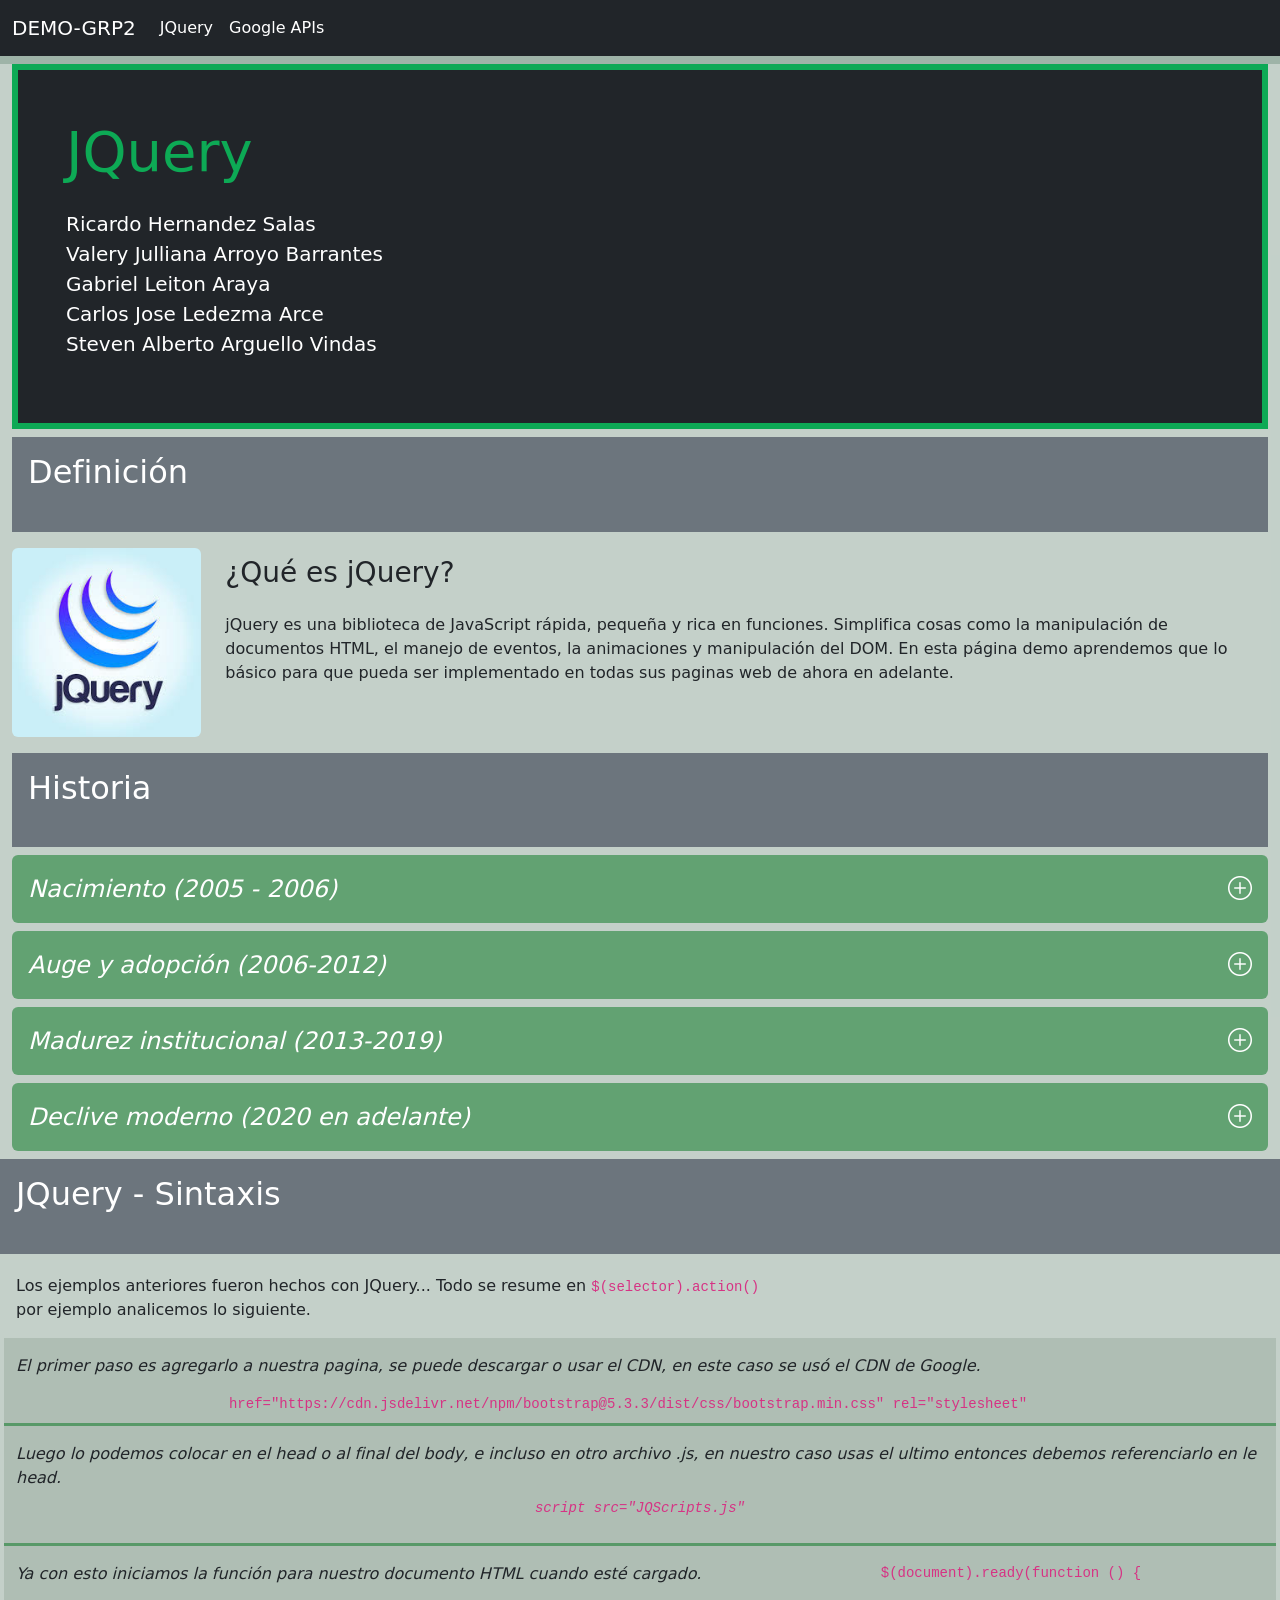
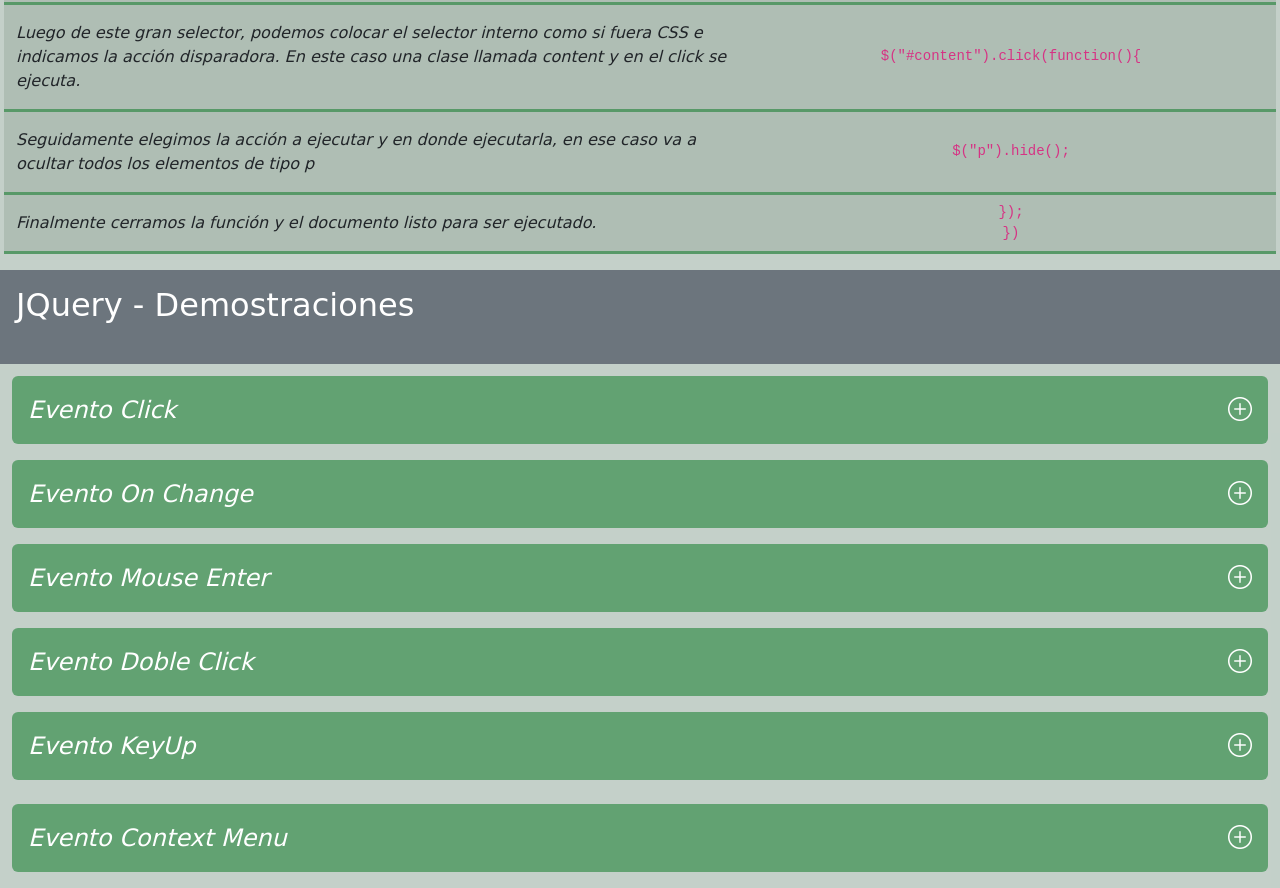
==== commit abc3c429: "Adelanto de google maps" ====
--- a/index.html
+++ b/index.html
@@ -33,6 +33,7 @@
 </head>
 
 <body>
+
 
     <!-- Barra de navegacion -->
 
@@ -44,10 +45,10 @@
                 <div class="collapse navbar-collapse d-flex align-items-end" id="navbarSupportedContent">
                     <ul class="navbar-nav me-auto mb-2 mb-lg-0 ">
                         <li class="nav-item">
-                            <a class="nav-link active text-white" aria-current="page" href="#">JQuery</a>
+                            <a class="nav-link active text-white" aria-current="page" href="index.html">JQuery</a>
                         </li>
                         <li class="nav-item">
-                            <a class="nav-link active text-white" aria-current="page" href="#">Google APIs</a>
+                            <a class="nav-link active text-white" aria-current="page" href="GogleApis.html">Google APIs</a>
                         </li>
                       
                          
@@ -61,13 +62,14 @@
 
 
 
+
     <!-- Titulo principal-->
 
     <div id="main-Container" class="container-fluid">
 
 
         <div id="main-title" class="container-fluid p-5 my-2 bg-dark text-white">
-            <h1 class="display-4 mb-4">JQuery & Google APIs</h1>
+            <h1 class="display-4 mb-4">JQuery</h1>
             <p class="lead">Ricardo Hernandez Salas <br> Valery Julliana Arroyo Barrantes <br> Gabriel Leiton Araya <br>
                 Carlos Jose Ledezma Arce <br> Steven Alberto Arguello Vindas</p>
 
@@ -81,7 +83,7 @@
         <!-- Inicia la parte de Jquery -->
 
         <div id="JQuery" class="col p-3 bg-secondary text-white">
-            <h2 class="mb-4">JQuery</h2>
+            <h2 class="mb-4">Definición</h2>
         </div>
 
         <div class="row">
@@ -103,7 +105,7 @@
         <!-- Funete https://blog.logrocket.com/the-history-and-legacy-of-jquery/-->
 
         <div id="JQuery-Sub" class="col p-3 bg-secondary text-white">
-            <h2 class="mb-4">JQuery - Historia</h2>
+            <h2 class="mb-4">Historia</h2>
         </div>
         <!-- Inicios !-->
         <div class="DropDown">
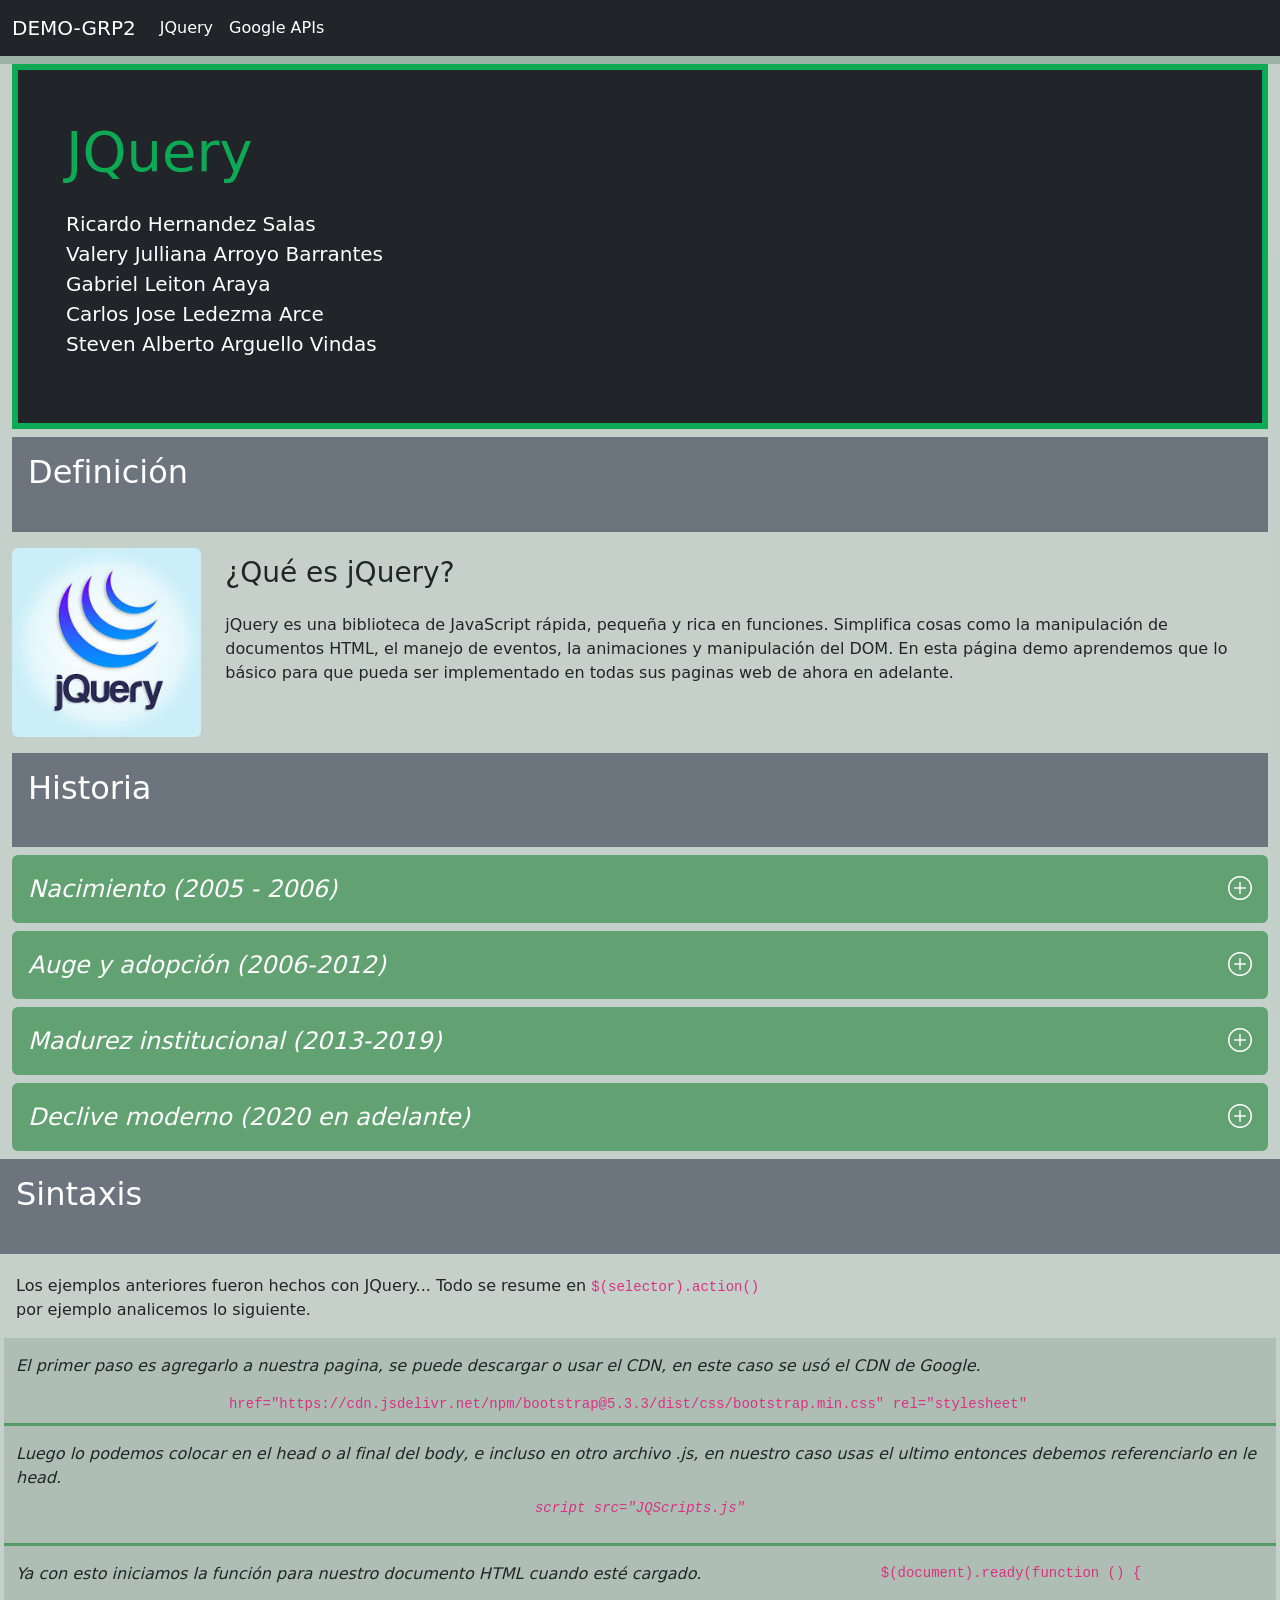
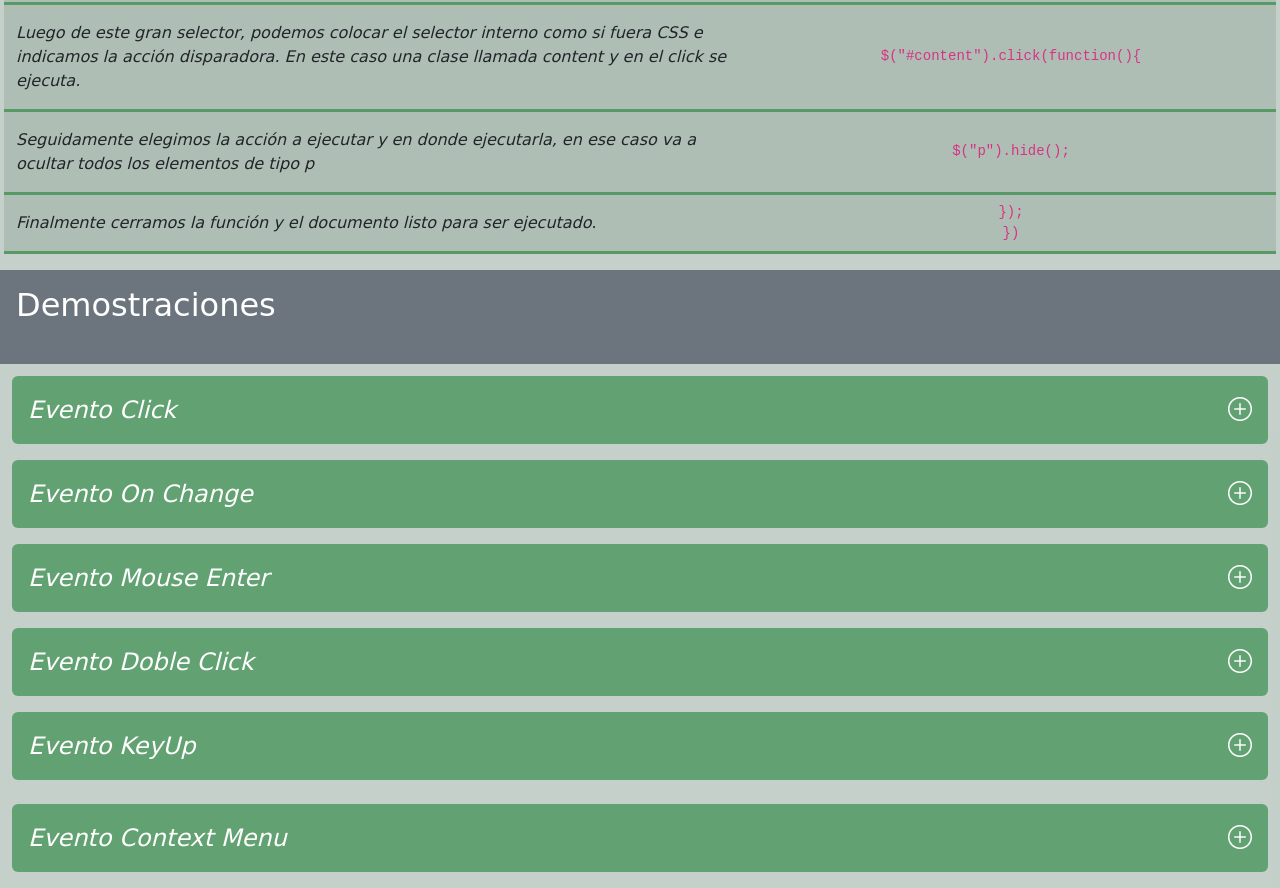
==== commit b0e69718: "titulos cambiados" ====
--- a/index.html
+++ b/index.html
@@ -187,7 +187,7 @@
 
         <div class="row">
             <div id="JQuery-Sub" class="col p-3 bg-secondary text-white mb-1">
-                <h2 class="mb-4">JQuery - Sintaxis</h2>
+                <h2 class="mb-4">Sintaxis</h2>
             </div>
         </div>
 
@@ -263,7 +263,7 @@
         <!-- Demostraciones de  JQuery-->
         <div class="row">
             <div id="JQuery-Sub" class="col p-3 bg-secondary text-white mb-1">
-                <h2 class="mb-4">JQuery - Demostraciones</h2>
+                <h2 class="mb-4">Demostraciones</h2>
             </div>
         </div>
         <!-- Cambio de contenido HTML -->
